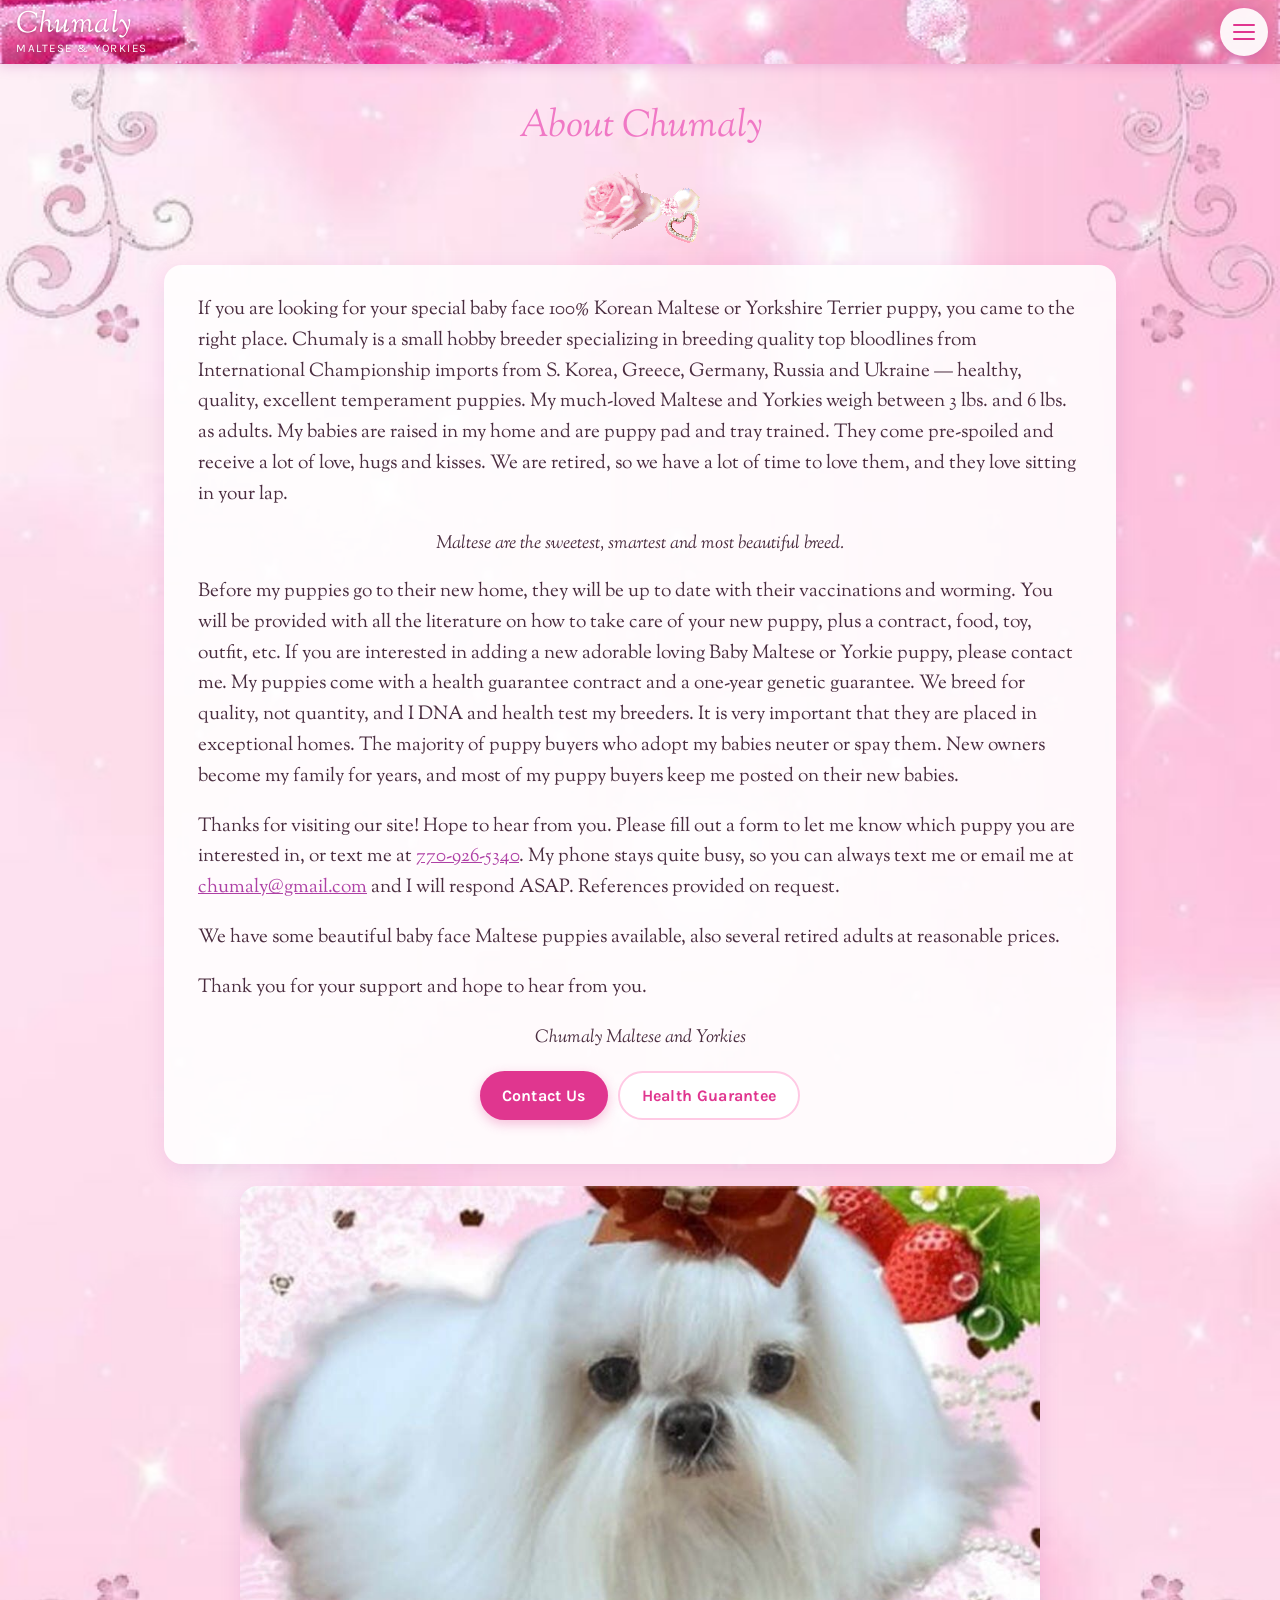
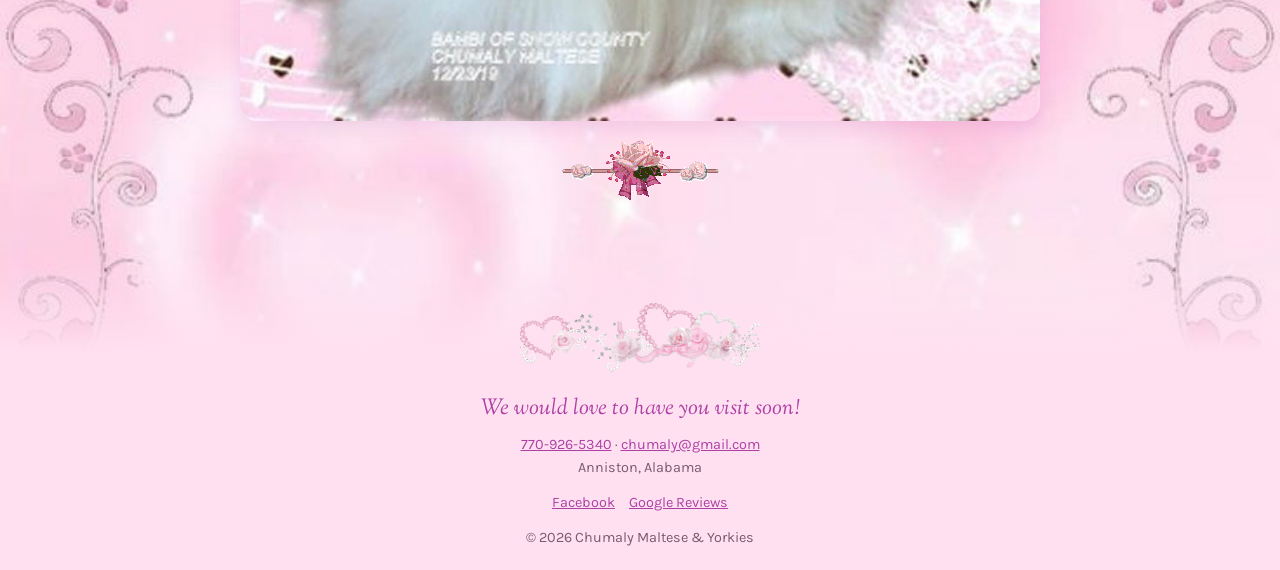
==== site/about-us.html @ 6dd6dfa8 "Rebuild chumaly.com as a mobile-first static site Replaces the Weebly site with plain HTML/CSS/JS in" ====
<!DOCTYPE html>
<html lang="en">
<head>
  <meta charset="utf-8">
  <meta name="viewport" content="width=device-width, initial-scale=1, viewport-fit=cover">
  <title>About Us | Chumaly Maltese &amp; Yorkies</title>
  <meta name="description" content="Chumaly is a small hobby breeder of 100% Korean Maltese and Yorkshire Terriers, raised in our home with love.">
  <meta name="theme-color" content="#f078c5">
  <meta property="og:site_name" content="Chumaly Maltese &amp; Yorkies">
  <meta property="og:title" content="About Us | Chumaly">
  <meta property="og:description" content="Chumaly is a small hobby breeder of 100% Korean Maltese and Yorkshire Terriers, raised in our home with love.">
  <meta property="og:image" content="images/published/e2652b9c-e072-481e-a5b4-54cd329f9aba.jpg">
  <link rel="icon" href="images/favicon.svg" type="image/svg+xml">
  <link rel="preconnect" href="https://fonts.googleapis.com">
  <link rel="preconnect" href="https://fonts.gstatic.com" crossorigin>
  <link href="https://fonts.googleapis.com/css2?family=Karla:wght@400;700&family=Sorts+Mill+Goudy:ital@0;1&display=swap" rel="stylesheet">
  <link rel="stylesheet" href="css/style.css">
  <script src="js/site.js" defer></script>
</head>
<body>
<main id="main">
<section class="section">
  <h1>About Chumaly</h1>
  <div class="center"><img class="divider" src="images/published/fc08de488d682b4d77d59a0b5be554e9.gif" alt="" width="128" height="78" loading="lazy"></div>
  <div class="panel">
    <p>If you are looking for your special baby face 100% Korean Maltese or Yorkshire Terrier puppy, you came to the right place. Chumaly is a small hobby breeder specializing in breeding quality top bloodlines from International Championship imports from S. Korea, Greece, Germany, Russia and Ukraine — healthy, quality, excellent temperament puppies. My much-loved Maltese and Yorkies weigh between 3 lbs. and 6 lbs. as adults. My babies are raised in my home and are puppy pad and tray trained. They come pre-spoiled and receive a lot of love, hugs and kisses. We are retired, so we have a lot of time to love them, and they love sitting in your lap.</p>
    <p class="lead">Maltese are the sweetest, smartest and most beautiful breed.</p>
    <p>Before my puppies go to their new home, they will be up to date with their vaccinations and worming. You will be provided with all the literature on how to take care of your new puppy, plus a contract, food, toy, outfit, etc. If you are interested in adding a new adorable loving Baby Maltese or Yorkie puppy, please contact me. My puppies come with a health guarantee contract and a one-year genetic guarantee. We breed for quality, not quantity, and I DNA and health test my breeders. It is very important that they are placed in exceptional homes. The majority of puppy buyers who adopt my babies neuter or spay them. New owners become my family for years, and most of my puppy buyers keep me posted on their new babies.</p>
    <p>Thanks for visiting our site! Hope to hear from you. Please fill out a form to let me know which puppy you are interested in, or text me at <a href="sms:+17709265340">770-926-5340</a>. My phone stays quite busy, so you can always text me or email me at <a href="mailto:chumaly@gmail.com">chumaly@gmail.com</a> and I will respond ASAP. References provided on request.</p>
    <p>We have some beautiful baby face Maltese puppies available, also several retired adults at reasonable prices.</p>
    <p>Thank you for your support and hope to hear from you.</p>
    <p class="lead">Chumaly Maltese and Yorkies</p>
    <div class="btn-row">
      <a class="btn" href="contact-form.html">Contact Us</a>
      <a class="btn btn-soft" href="health-guarantee.html">Health Guarantee</a>
    </div>
  </div>
  <a href="images/published/e2652b9c-e072-481e-a5b4-54cd329f9aba.jpg" data-lightbox="about"><img class="hero-img" src="images/published/e2652b9c-e072-481e-a5b4-54cd329f9aba.jpg" alt="Chumaly Maltese" width="800" height="800"></a>
  <div class="center"><img class="divider" src="images/published/28ecf0e1335eb5a95fed6835cdaee6b0.gif" alt="" width="157" height="61" loading="lazy"></div>
</section>
</main>
</body>
</html>
---- site/css/style.css ----
/* =========================================================
   Chumaly Maltese & Yorkies — site styles
   Mobile-first: base styles are for phones; wider screens
   are handled in the media queries at the bottom.
   ========================================================= */

:root {
  --pink: #f078c5;        /* signature heading pink (from original site) */
  --plum: #ae40a5;        /* accent purple-pink (from original site) */
  --rose: #e0368f;        /* buttons */
  --rose-dark: #c21f74;
  --blush: #fff3f9;       /* page background */
  --petal: #ffe0f0;       /* soft panels */
  --petal-2: #ffc9e4;
  --ink: #4a2c3f;         /* body text */
  --ink-soft: #7a5a6d;
  --white: #fff;
  --radius: 18px;
  --shadow: 0 6px 20px rgba(174, 64, 165, .15);
  --header-h: 64px;
  --actionbar-h: 62px;
  --serif: "Sorts Mill Goudy", Georgia, "Times New Roman", serif;
  --sans: "Karla", system-ui, -apple-system, "Segoe UI", Roboto, sans-serif;
}

*, *::before, *::after { box-sizing: border-box; }

html { -webkit-text-size-adjust: 100%; scroll-behavior: smooth; }

body {
  margin: 0;
  font-family: var(--serif);
  font-size: 1.125rem;
  line-height: 1.6;
  color: var(--ink);
  background: var(--blush) url("../images/background-images/1143959384.jpg") center top / 100% auto repeat-y;
  padding-bottom: calc(var(--actionbar-h) + env(safe-area-inset-bottom));
}

img { max-width: 100%; height: auto; display: block; }

a { color: var(--plum); }

h1, h2, h3 {
  font-family: var(--serif);
  font-style: italic;
  font-weight: 400;
  color: var(--pink);
  line-height: 1.2;
  margin: 0 0 .5em;
  text-align: center;
}
h1 { font-size: 2rem; }
h2 { font-size: 1.6rem; }
h3 { font-size: 1.35rem; color: var(--plum); }

p { margin: 0 0 1em; }

.skip-link {
  position: absolute; left: -999px; top: 0;
  background: var(--white); padding: .5em 1em; z-index: 200;
}
.skip-link:focus { left: 8px; top: 8px; }

/* ---------- Header ---------- */
.site-header {
  position: sticky; top: 0; z-index: 50;
  height: var(--header-h);
  display: flex; align-items: center; justify-content: space-between;
  padding: 0 12px 0 16px;
  background: #f7a8cf url("../images/header-roses.jpg") center / cover no-repeat;
  box-shadow: 0 2px 12px rgba(174, 64, 165, .25);
}
.logo {
  text-decoration: none; color: var(--white);
  text-shadow: 0 1px 3px rgba(150, 20, 90, .6), 0 0 12px rgba(255, 255, 255, .4);
  line-height: 1.05;
}
.logo-name { display: block; font-style: italic; font-size: 1.9rem; letter-spacing: .5px; }
.logo-tag { display: block; font-family: var(--sans); font-size: .72rem; letter-spacing: 1.5px; text-transform: uppercase; }

.menu-btn {
  width: 48px; height: 48px;
  border: 0; border-radius: 50%;
  background: rgba(255, 255, 255, .92);
  box-shadow: 0 2px 8px rgba(174, 64, 165, .3);
  display: grid; place-items: center;
  cursor: pointer;
  -webkit-tap-highlight-color: transparent;
}
.menu-btn span, .menu-btn span::before, .menu-btn span::after {
  content: ""; display: block;
  width: 22px; height: 2.5px; border-radius: 2px;
  background: var(--rose);
  position: relative;
}
.menu-btn span::before { position: absolute; top: -7px; }
.menu-btn span::after { position: absolute; top: 7px; }

/* ---------- Photo menu (hamburger drawer) ---------- */
.menu {
  position: fixed; inset: 0; z-index: 100;
  background: var(--blush);
  overflow-y: auto; overscroll-behavior: contain;
  transform: translateX(100%);
  visibility: hidden;
  transition: transform .3s ease, visibility 0s linear .3s;
  padding: 0 16px calc(24px + env(safe-area-inset-bottom));
}
.menu.open { transform: none; visibility: visible; transition: transform .3s ease; }
body.menu-open { overflow: hidden; }

.menu-top {
  position: sticky; top: 0; z-index: 1;
  display: flex; align-items: center; justify-content: space-between;
  height: var(--header-h);
  margin: 0 -16px 8px; padding: 0 12px 0 16px;
  background: #f7a8cf url("../images/header-roses.jpg") center / cover no-repeat;
}
.menu-top .logo-name { font-size: 1.6rem; }
.menu-close {
  width: 48px; height: 48px; border: 0; border-radius: 50%;
  background: rgba(255, 255, 255, .92); color: var(--rose);
  font-size: 2rem; line-height: 1; cursor: pointer;
}
.menu h2 { margin: 18px 0 10px; font-size: 1.4rem; }
.tiles {
  display: grid; grid-template-columns: repeat(2, 1fr); gap: 12px;
  list-style: none; margin: 0; padding: 0;
}
.tile a {
  display: block; text-decoration: none;
  background: var(--white); border-radius: var(--radius);
  overflow: hidden; box-shadow: var(--shadow);
  border: 2px solid transparent;
}
.tile a[aria-current="page"] { border-color: var(--pink); }
.tile img { width: 100%; aspect-ratio: 1 / 1; object-fit: cover; }
.tile span {
  display: block; padding: 8px 6px 10px; text-align: center;
  font-style: italic; color: var(--plum); font-size: 1.05rem; line-height: 1.2;
}
.menu-contact { margin-top: 24px; text-align: center; }

/* ---------- Layout ---------- */
main { display: block; }
.section {
  max-width: 1000px; margin: 0 auto;
  padding: 28px 16px;
}
.panel {
  background: rgba(255, 255, 255, .88);
  border-radius: var(--radius);
  box-shadow: var(--shadow);
  padding: 22px 18px;
  margin-bottom: 22px;
}
.center { text-align: center; }
.lead { font-style: italic; text-align: center; font-size: 1.15rem; }
.note { text-align: center; font-style: italic; color: var(--plum); }
.eyebrow {
  display: block; text-align: center;
  font-family: var(--sans); text-transform: uppercase; letter-spacing: 2px;
  font-size: .8rem; color: var(--plum); margin-bottom: 4px;
}
.divider { margin: 18px auto; max-width: 240px; }
.welcome-img { margin: 0 auto 10px; width: min(320px, 80%); }
.hero-img {
  border-radius: var(--radius); box-shadow: var(--shadow);
  margin: 0 auto 18px; max-height: 70vh; object-fit: cover;
}

/* ---------- Buttons ---------- */
.btn {
  display: inline-flex; align-items: center; justify-content: center; gap: .4em;
  min-height: 48px; padding: 10px 22px;
  border-radius: 999px; border: 0;
  background: var(--rose); color: var(--white);
  font-family: var(--sans); font-weight: 700; font-size: 1rem; letter-spacing: .3px;
  text-decoration: none; cursor: pointer;
  box-shadow: 0 4px 12px rgba(224, 54, 143, .3);
}
.btn:hover, .btn:focus-visible { background: var(--rose-dark); }
.btn-soft { background: var(--white); color: var(--rose); border: 2px solid var(--petal-2); box-shadow: none; }
.btn-soft:hover, .btn-soft:focus-visible { background: var(--petal); }
.btn-row { display: flex; flex-wrap: wrap; gap: 10px; justify-content: center; margin: 14px 0; }

/* ---------- Photo grids + gallery ---------- */
.photo-grid {
  display: grid; grid-template-columns: repeat(2, 1fr); gap: 8px;
  list-style: none; padding: 0; margin: 0 0 16px;
}
.photo-grid.three { grid-template-columns: repeat(3, 1fr); }
.photo-grid a { display: block; border-radius: 12px; overflow: hidden; box-shadow: var(--shadow); background: var(--petal); }
.photo-grid img { width: 100%; aspect-ratio: 1 / 1; object-fit: cover; transition: transform .3s; }
.photo-grid a:hover img { transform: scale(1.04); }
.photo-grid figcaption { text-align: center; font-style: italic; color: var(--plum); padding: 4px 0 0; font-size: 1rem; }

/* ---------- Dog cards (puppies & parents) ---------- */
.cards { display: grid; gap: 22px; }
.card {
  background: var(--white);
  border-radius: var(--radius);
  box-shadow: var(--shadow);
  overflow: hidden;
}
.card-body { padding: 16px 18px 20px; }
.card h3 { margin-bottom: .3em; }
.card .facts { font-family: var(--sans); font-size: .9rem; color: var(--ink-soft); text-align: center; margin-bottom: .8em; }
.badge {
  display: inline-block; margin: 0 auto .8em;
  padding: 3px 12px; border-radius: 999px;
  background: var(--petal); color: var(--rose-dark);
  font-family: var(--sans); font-size: .82rem; font-weight: 700;
}
.card .badge-wrap { text-align: center; }

/* Swipeable photo carousel inside a card */
.slides {
  display: flex; overflow-x: auto; scroll-snap-type: x mandatory;
  scrollbar-width: none; background: var(--petal);
}
.slides::-webkit-scrollbar { display: none; }
.slides a { flex: 0 0 100%; scroll-snap-align: center; }
.slides img { width: 100%; aspect-ratio: 4 / 3.4; object-fit: cover; }
.dots { display: flex; justify-content: center; gap: 6px; padding: 8px 0 0; }
.dots button {
  width: 9px; height: 9px; padding: 0; border: 0; border-radius: 50%;
  background: var(--petal-2); cursor: pointer;
}
.dots button[aria-current="true"] { background: var(--rose); }

/* Traits list */
.traits { list-style: none; padding: 0; margin: 0 0 1em; }
.traits li { padding: 8px 0; border-bottom: 1px dashed var(--petal-2); }
.traits li:last-child { border-bottom: 0; }
.traits strong { color: var(--plum); font-weight: 400; font-style: italic; }

/* Contact info */
.contact-list { list-style: none; padding: 0; margin: 0; display: grid; gap: 12px; }
.contact-list a, .contact-list div {
  display: flex; align-items: center; gap: 14px;
  background: var(--white); border-radius: var(--radius); padding: 14px 16px;
  text-decoration: none; color: var(--ink); box-shadow: var(--shadow);
}
.contact-list .ic {
  flex: 0 0 44px; height: 44px; border-radius: 50%;
  display: grid; place-items: center;
  background: var(--petal); font-size: 1.3rem;
}
.contact-list small { display: block; font-family: var(--sans); text-transform: uppercase; letter-spacing: 1.5px; font-size: .72rem; color: var(--plum); }

/* ---------- Forms ---------- */
form .field { margin-bottom: 14px; }
label, legend { display: block; font-family: var(--sans); font-weight: 700; font-size: .92rem; margin-bottom: 4px; color: var(--ink); }
.req { color: var(--rose); }
input, select, textarea {
  width: 100%; font: inherit; font-family: var(--sans); font-size: 16px; /* 16px stops iPhone zoom-on-focus */
  padding: 12px 14px; border-radius: 12px;
  border: 2px solid var(--petal-2); background: var(--white); color: var(--ink);
}
input:focus, select:focus, textarea:focus { outline: none; border-color: var(--pink); box-shadow: 0 0 0 3px rgba(240, 120, 197, .25); }
textarea { min-height: 110px; resize: vertical; }
.row2 { display: grid; grid-template-columns: 1fr 1fr; gap: 10px; }
fieldset { border: 0; padding: 0; margin: 0 0 14px; }
.check { display: flex; gap: 10px; align-items: flex-start; font-family: var(--sans); font-weight: 400; }
.check input { width: 22px; height: 22px; flex: 0 0 22px; margin-top: 2px; accent-color: var(--rose); }
.form-note { font-family: var(--sans); font-size: .85rem; color: var(--ink-soft); }
.hidden { display: none !important; }

.terms { font-size: 1rem; }
.terms ul { columns: 2; column-gap: 20px; padding-left: 1.1em; font-size: .95rem; }

/* ---------- Footer ---------- */
.site-footer {
  text-align: center; padding: 26px 16px 20px;
  background: linear-gradient(180deg, rgba(255, 224, 240, 0) 0%, var(--petal) 30%);
  font-family: var(--sans); font-size: .9rem; color: var(--ink-soft);
}
.site-footer .footer-title { font-family: var(--serif); font-style: italic; font-size: 1.4rem; color: var(--plum); margin-bottom: 6px; }
.site-footer a { color: var(--plum); }
.social { display: flex; justify-content: center; gap: 14px; margin: 12px 0; }

/* ---------- Sticky action bar (phones) ---------- */
.action-bar {
  position: fixed; left: 0; right: 0; bottom: 0; z-index: 40;
  display: grid; grid-template-columns: repeat(3, 1fr);
  background: var(--white);
  box-shadow: 0 -2px 14px rgba(174, 64, 165, .2);
  padding-bottom: env(safe-area-inset-bottom);
}
.action-bar a {
  height: var(--actionbar-h);
  display: flex; flex-direction: column; align-items: center; justify-content: center;
  text-decoration: none; color: var(--rose); font-family: var(--sans); font-size: .78rem; font-weight: 700;
}
.action-bar a span { font-size: 1.3rem; line-height: 1.2; }

/* ---------- Lightbox ---------- */
.lightbox {
  position: fixed; inset: 0; z-index: 150;
  background: rgba(60, 20, 45, .94);
  display: none; align-items: center; justify-content: center;
  touch-action: pan-y;
}
.lightbox.open { display: flex; }
.lightbox img { max-width: 100vw; max-height: 86vh; object-fit: contain; user-select: none; }
.lightbox button {
  position: absolute; border: 0; cursor: pointer;
  background: rgba(255, 255, 255, .9); color: var(--rose);
  width: 48px; height: 48px; border-radius: 50%; font-size: 1.6rem; line-height: 1;
}
.lb-close { top: calc(12px + env(safe-area-inset-top)); right: 12px; }
.lb-prev { left: 10px; top: 50%; transform: translateY(-50%); }
.lb-next { right: 10px; top: 50%; transform: translateY(-50%); }
.lb-count { position: absolute; bottom: calc(16px + env(safe-area-inset-bottom)); left: 0; right: 0; text-align: center; color: #fff; font-family: var(--sans); font-size: .9rem; }
.lb-caption { position: absolute; top: calc(22px + env(safe-area-inset-top)); left: 70px; right: 70px; text-align: center; color: #fff; font-style: italic; }

/* ---------- Bigger screens ---------- */
@media (min-width: 640px) {
  .photo-grid { grid-template-columns: repeat(3, 1fr); gap: 12px; }
  .photo-grid.three { grid-template-columns: repeat(4, 1fr); }
  .tiles { grid-template-columns: repeat(3, 1fr); }
  .cards { grid-template-columns: repeat(2, 1fr); }
  h1 { font-size: 2.4rem; }
}
@media (min-width: 960px) {
  body { font-size: 1.2rem; padding-bottom: 0; }
  .action-bar { display: none; }
  .photo-grid { grid-template-columns: repeat(4, 1fr); }
  .photo-grid.three { grid-template-columns: repeat(5, 1fr); }
  .tiles { grid-template-columns: repeat(4, 1fr); }
  .menu { left: auto; width: 560px; box-shadow: -10px 0 30px rgba(0, 0, 0, .2); }
  .menu .tiles { grid-template-columns: repeat(3, 1fr); }
  .cards { grid-template-columns: repeat(3, 1fr); }
  .section { padding: 40px 24px; }
  .panel { padding: 30px 34px; }
}

@media (prefers-reduced-motion: reduce) {
  *, *::before, *::after { transition: none !important; scroll-behavior: auto !important; }
}
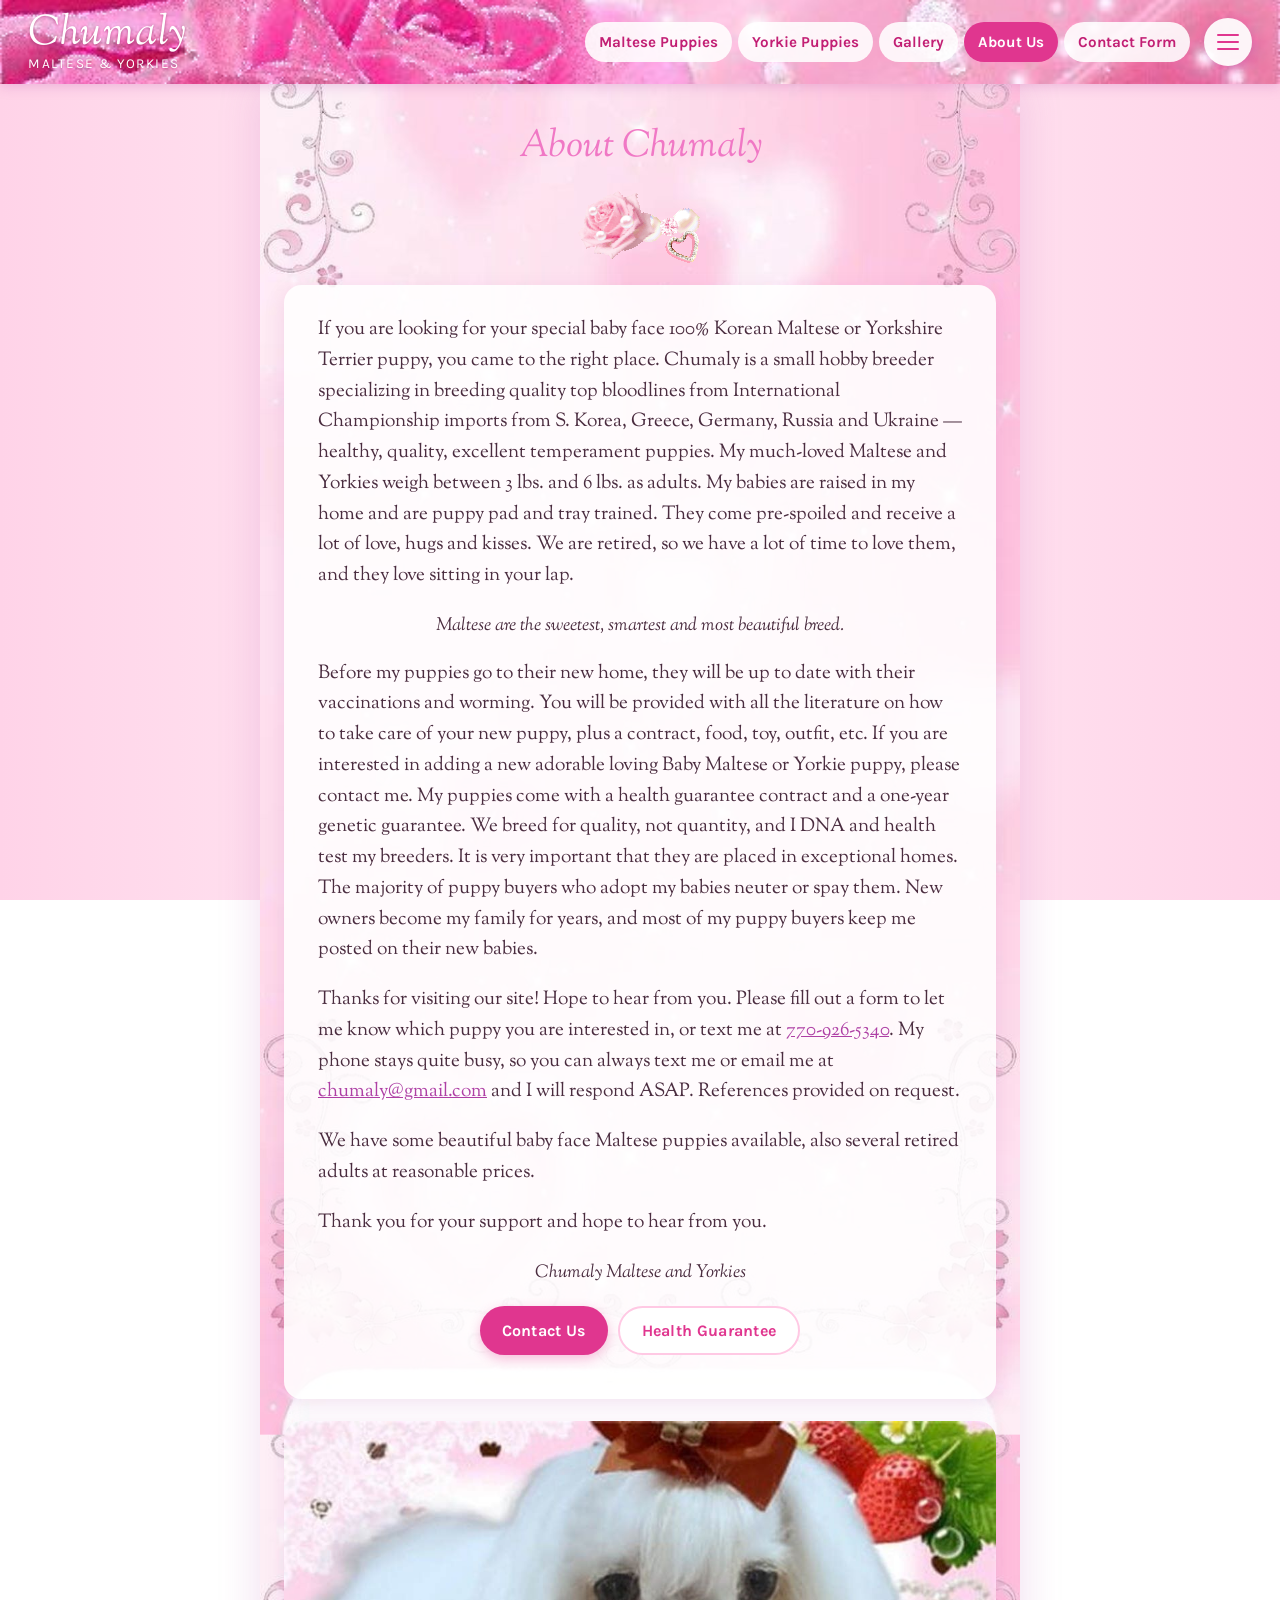
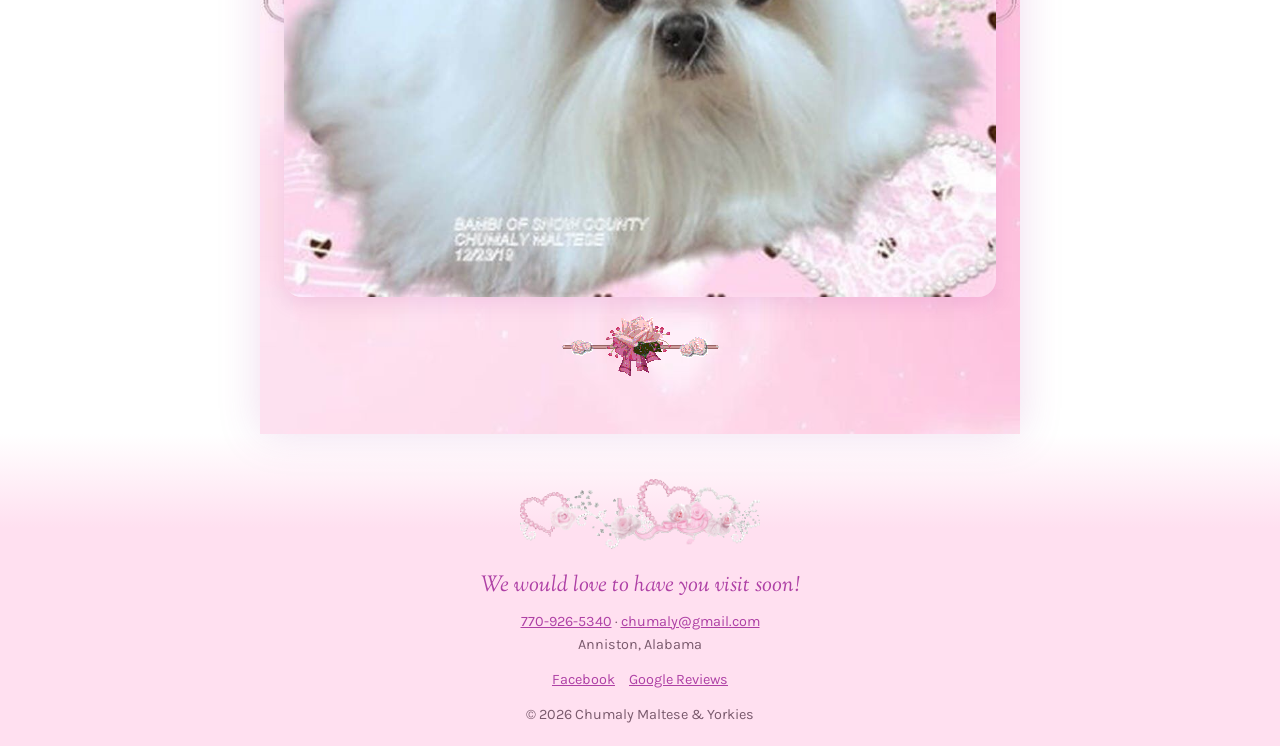
==== commit 63a42f30: "Hide design images from Mom's photo editor Move decorative and page-layout images to site/design/ an" ====
--- a/site/about-us.html
+++ b/site/about-us.html
@@ -9,8 +9,8 @@
   <meta property="og:site_name" content="Chumaly Maltese &amp; Yorkies">
   <meta property="og:title" content="About Us | Chumaly">
   <meta property="og:description" content="Chumaly is a small hobby breeder of 100% Korean Maltese and Yorkshire Terriers, raised in our home with love.">
-  <meta property="og:image" content="images/published/e2652b9c-e072-481e-a5b4-54cd329f9aba.jpg">
-  <link rel="icon" href="images/favicon.svg" type="image/svg+xml">
+  <meta property="og:image" content="design/published/e2652b9c-e072-481e-a5b4-54cd329f9aba.jpg">
+  <link rel="icon" href="design/favicon.svg" type="image/svg+xml">
   <link rel="preconnect" href="https://fonts.googleapis.com">
   <link rel="preconnect" href="https://fonts.gstatic.com" crossorigin>
   <link href="https://fonts.googleapis.com/css2?family=Karla:wght@400;700&family=Sorts+Mill+Goudy:ital@0;1&display=swap" rel="stylesheet">
@@ -21,7 +21,7 @@
 <main id="main">
 <section class="section">
   <h1>About Chumaly</h1>
-  <div class="center"><img class="divider" src="images/published/fc08de488d682b4d77d59a0b5be554e9.gif" alt="" width="128" height="78" loading="lazy"></div>
+  <div class="center"><img class="divider" src="design/published/fc08de488d682b4d77d59a0b5be554e9.gif" alt="" width="128" height="78" loading="lazy"></div>
   <div class="panel">
     <p>If you are looking for your special baby face 100% Korean Maltese or Yorkshire Terrier puppy, you came to the right place. Chumaly is a small hobby breeder specializing in breeding quality top bloodlines from International Championship imports from S. Korea, Greece, Germany, Russia and Ukraine — healthy, quality, excellent temperament puppies. My much-loved Maltese and Yorkies weigh between 3 lbs. and 6 lbs. as adults. My babies are raised in my home and are puppy pad and tray trained. They come pre-spoiled and receive a lot of love, hugs and kisses. We are retired, so we have a lot of time to love them, and they love sitting in your lap.</p>
     <p class="lead">Maltese are the sweetest, smartest and most beautiful breed.</p>
@@ -35,8 +35,8 @@
       <a class="btn btn-soft" href="health-guarantee.html">Health Guarantee</a>
     </div>
   </div>
-  <a href="images/published/e2652b9c-e072-481e-a5b4-54cd329f9aba.jpg" data-lightbox="about"><img class="hero-img" src="images/published/e2652b9c-e072-481e-a5b4-54cd329f9aba.jpg" alt="Chumaly Maltese" width="800" height="800"></a>
-  <div class="center"><img class="divider" src="images/published/28ecf0e1335eb5a95fed6835cdaee6b0.gif" alt="" width="157" height="61" loading="lazy"></div>
+  <a href="design/published/e2652b9c-e072-481e-a5b4-54cd329f9aba.jpg" data-lightbox="about"><img class="hero-img" src="design/published/e2652b9c-e072-481e-a5b4-54cd329f9aba.jpg" alt="Chumaly Maltese" width="800" height="800"></a>
+  <div class="center"><img class="divider" src="design/published/28ecf0e1335eb5a95fed6835cdaee6b0.gif" alt="" width="157" height="61" loading="lazy"></div>
 </section>
 </main>
 </body>
--- a/site/css/style.css
+++ b/site/css/style.css
@@ -33,7 +33,7 @@
   font-size: 1.125rem;
   line-height: 1.6;
   color: var(--ink);
-  background: var(--blush) url("../images/background-images/1143959384.jpg") center top / 100% auto repeat-y;
+  background: var(--blush) url("../design/background-images/1143959384.jpg") center top / 100% auto repeat-y;
   padding-bottom: calc(var(--actionbar-h) + env(safe-area-inset-bottom));
 }
 
@@ -68,7 +68,7 @@
   height: var(--header-h);
   display: flex; align-items: center; justify-content: space-between;
   padding: 0 12px 0 16px;
-  background: #f7a8cf url("../images/header-roses.jpg") center / cover no-repeat;
+  background: #f7a8cf url("../design/header-roses.jpg") center / cover no-repeat;
   box-shadow: 0 2px 12px rgba(174, 64, 165, .25);
 }
 .logo {
@@ -96,6 +96,18 @@
 }
 .menu-btn span::before { position: absolute; top: -7px; }
 .menu-btn span::after { position: absolute; top: 7px; }
+
+/* Text links across the header — computers only */
+.top-links { display: none; }
+@media (min-width: 960px) {
+  .top-links { display: flex; gap: 6px; margin-left: auto; margin-right: 14px; }
+  .top-links a {
+    padding: 8px 14px; border-radius: 999px;
+    background: rgba(255, 255, 255, .88); color: var(--rose-dark);
+    font-family: var(--sans); font-weight: 700; font-size: .95rem; text-decoration: none;
+  }
+  .top-links a:hover, .top-links a[aria-current="page"] { background: var(--rose); color: var(--white); }
+}
 
 /* ---------- Photo menu (hamburger drawer) ---------- */
 .menu {
@@ -115,7 +127,7 @@
   display: flex; align-items: center; justify-content: space-between;
   height: var(--header-h);
   margin: 0 -16px 8px; padding: 0 12px 0 16px;
-  background: #f7a8cf url("../images/header-roses.jpg") center / cover no-repeat;
+  background: #f7a8cf url("../design/header-roses.jpg") center / cover no-repeat;
 }
 .menu-top .logo-name { font-size: 1.6rem; }
 .menu-close {
@@ -164,7 +176,7 @@
   font-size: .8rem; color: var(--plum); margin-bottom: 4px;
 }
 .divider { margin: 18px auto; max-width: 240px; }
-.welcome-img { margin: 0 auto 10px; width: min(320px, 80%); }
+.welcome-img { margin: 0 auto 10px; width: min(320px, 80%); mix-blend-mode: multiply; }
 .hero-img {
   border-radius: var(--radius); box-shadow: var(--shadow);
   margin: 0 auto 18px; max-height: 70vh; object-fit: cover;
@@ -194,7 +206,8 @@
 .photo-grid a { display: block; border-radius: 12px; overflow: hidden; box-shadow: var(--shadow); background: var(--petal); }
 .photo-grid img { width: 100%; aspect-ratio: 1 / 1; object-fit: cover; transition: transform .3s; }
 .photo-grid a:hover img { transform: scale(1.04); }
-.photo-grid figcaption { text-align: center; font-style: italic; color: var(--plum); padding: 4px 0 0; font-size: 1rem; }
+.photo-grid figcaption { text-align: center; font-style: italic; color: var(--plum); padding: 4px 2px 0; font-size: 1rem; line-height: 1.25; }
+.photo-grid.three figcaption { font-size: .85rem; }
 
 /* ---------- Dog cards (puppies & parents) ---------- */
 .cards { display: grid; gap: 22px; }
@@ -316,8 +329,28 @@
 .lb-count { position: absolute; bottom: calc(16px + env(safe-area-inset-bottom)); left: 0; right: 0; text-align: center; color: #fff; font-family: var(--sans); font-size: .9rem; }
 .lb-caption { position: absolute; top: calc(22px + env(safe-area-inset-top)); left: 70px; right: 70px; text-align: center; color: #fff; font-style: italic; }
 
+/* ---------- Reviews ---------- */
+.reviews { display: grid; gap: 14px; margin: 0 0 20px; }
+.reviews:empty { display: none; }
+.review {
+  margin: 0; padding: 16px 18px; text-align: left;
+  background: var(--white); border-radius: var(--radius); box-shadow: var(--shadow);
+}
+.review p { margin: 0 0 .5em; font-style: italic; white-space: pre-line; }
+.review footer { font-family: var(--sans); font-size: .9rem; color: var(--plum); font-weight: 700; }
+.review footer span { font-weight: 400; color: var(--ink-soft); }
+
 /* ---------- Bigger screens ---------- */
 @media (min-width: 640px) {
+  /* On bigger screens, show the page as a centered column with the hearts background
+     at its natural size — the same look as on a phone — instead of stretching it wide. */
+  body { background: linear-gradient(90deg, #ffd3e8, #fff0f7 50%, #ffd3e8) fixed; }
+  main {
+    max-width: 760px; margin: 0 auto;
+    background: var(--blush) url("../design/background-images/1143959384.jpg") center top / 100% auto repeat-y;
+    box-shadow: 0 0 40px rgba(174, 64, 165, .18);
+  }
+  .welcome-img { width: 400px; }
   .photo-grid { grid-template-columns: repeat(3, 1fr); gap: 12px; }
   .photo-grid.three { grid-template-columns: repeat(4, 1fr); }
   .tiles { grid-template-columns: repeat(3, 1fr); }
@@ -325,14 +358,18 @@
   h1 { font-size: 2.4rem; }
 }
 @media (min-width: 960px) {
+  :root { --header-h: 84px; }
   body { font-size: 1.2rem; padding-bottom: 0; }
+  .site-header { padding: 0 28px; }
+  .logo-name { font-size: 2.6rem; }
+  .logo-tag { font-size: .85rem; }
   .action-bar { display: none; }
   .photo-grid { grid-template-columns: repeat(4, 1fr); }
-  .photo-grid.three { grid-template-columns: repeat(5, 1fr); }
+  .photo-grid.three { grid-template-columns: repeat(4, 1fr); }
   .tiles { grid-template-columns: repeat(4, 1fr); }
   .menu { left: auto; width: 560px; box-shadow: -10px 0 30px rgba(0, 0, 0, .2); }
   .menu .tiles { grid-template-columns: repeat(3, 1fr); }
-  .cards { grid-template-columns: repeat(3, 1fr); }
+
   .section { padding: 40px 24px; }
   .panel { padding: 30px 34px; }
 }
